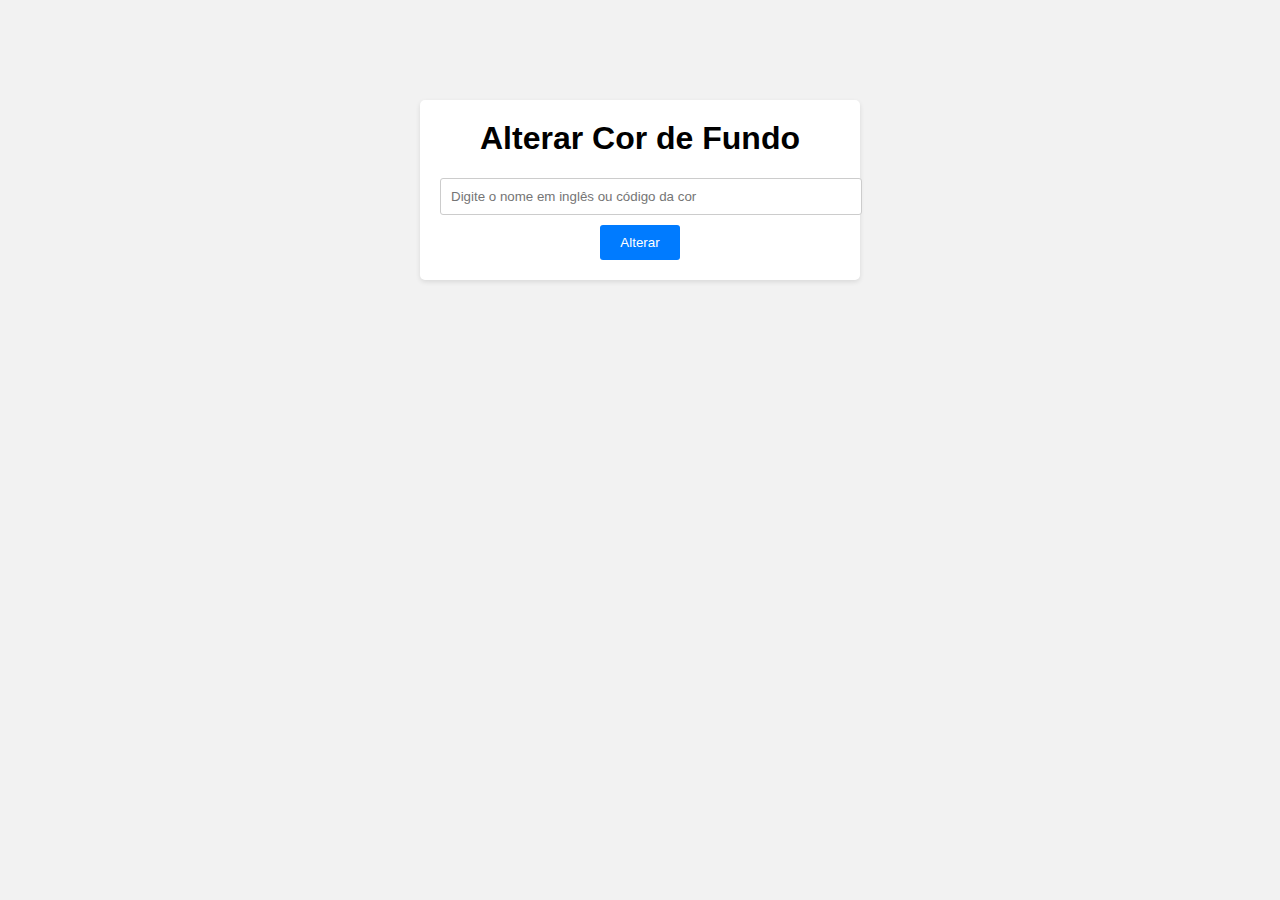
==== index.html @ 2cb16da2 "push mudar cor" ====
<!DOCTYPE html>
<html lang="en">
<head>
  <meta charset="UTF-8">
  <meta name="viewport" content="width=device-width, initial-scale=1.0">
  <link rel="stylesheet" href="style.css">
  <link rel="shortcut icon" href="favicon.ico" type="image/x-icon">
  <title>Alterar Cor de Fundo</title>
</head>
<body>
  <div class="container">
    <h1>Alterar Cor de Fundo</h1>
    <input type="text" id="corInput" placeholder="Digite o nome em inglês ou código da cor">
    <button onclick="alterarCor()">Alterar</button>
  </div>

  <script src="script.js"></script>
</body>
</html>
---- style.css ----
body {
    margin: 0;
    padding: 0;
    font-family: Arial, sans-serif;
    text-align: center;
    background-color: #f2f2f2;
}

.container {
    max-width: 400px;
    margin: 100px auto;
    padding: 20px;
    background-color: #fff;
    border-radius: 5px;
    box-shadow: 0 2px 5px rgba(0, 0, 0, 0.1);
}

h1 {
    margin-top: 0;
}

input[type="text"] {
    width: 100%;
    padding: 10px;
    margin-bottom: 10px;
    border: 1px solid #ccc;
    border-radius: 3px;
}

button {
    padding: 10px 20px;
    background-color: #007bff;
    color: #fff;
    border: none;
    border-radius: 3px;
    cursor: pointer;
}

button:hover {
    background-color: #0056b3;
}
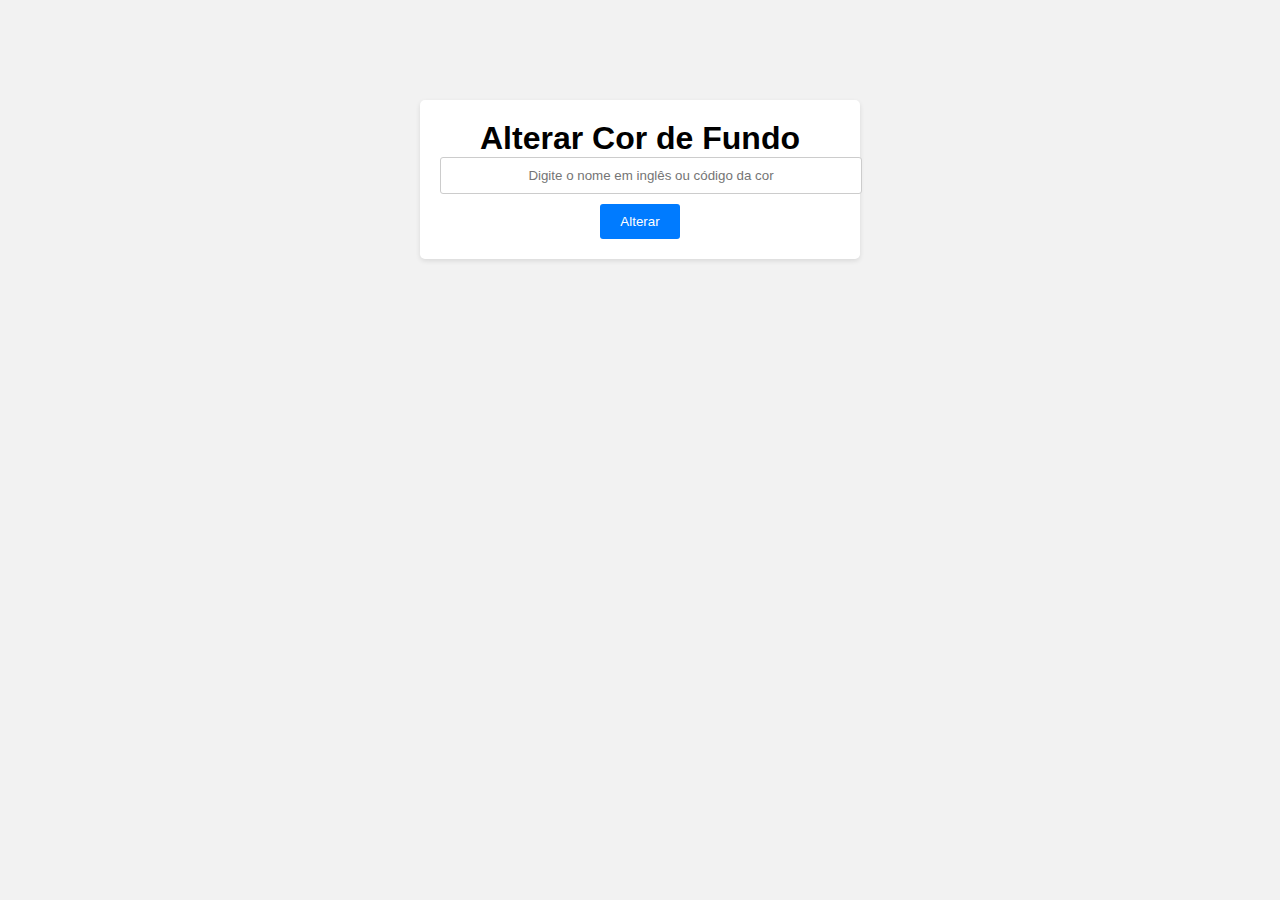
==== commit e7d8041c: "pato" ====
--- a/index.html
+++ b/index.html
@@ -1,5 +1,6 @@
 <!DOCTYPE html>
 <html lang="en">
+
 <head>
   <meta charset="UTF-8">
   <meta name="viewport" content="width=device-width, initial-scale=1.0">
@@ -7,6 +8,7 @@
   <link rel="shortcut icon" href="favicon.ico" type="image/x-icon">
   <title>Alterar Cor de Fundo</title>
 </head>
+
 <body>
   <div class="container">
     <h1>Alterar Cor de Fundo</h1>
@@ -16,4 +18,5 @@
 
   <script src="script.js"></script>
 </body>
-</html>
+
+</html>--- a/style.css
+++ b/style.css
@@ -1,8 +1,10 @@
-body {
+*{
     margin: 0;
     padding: 0;
     font-family: Arial, sans-serif;
     text-align: center;
+}
+body {
     background-color: #f2f2f2;
 }
 
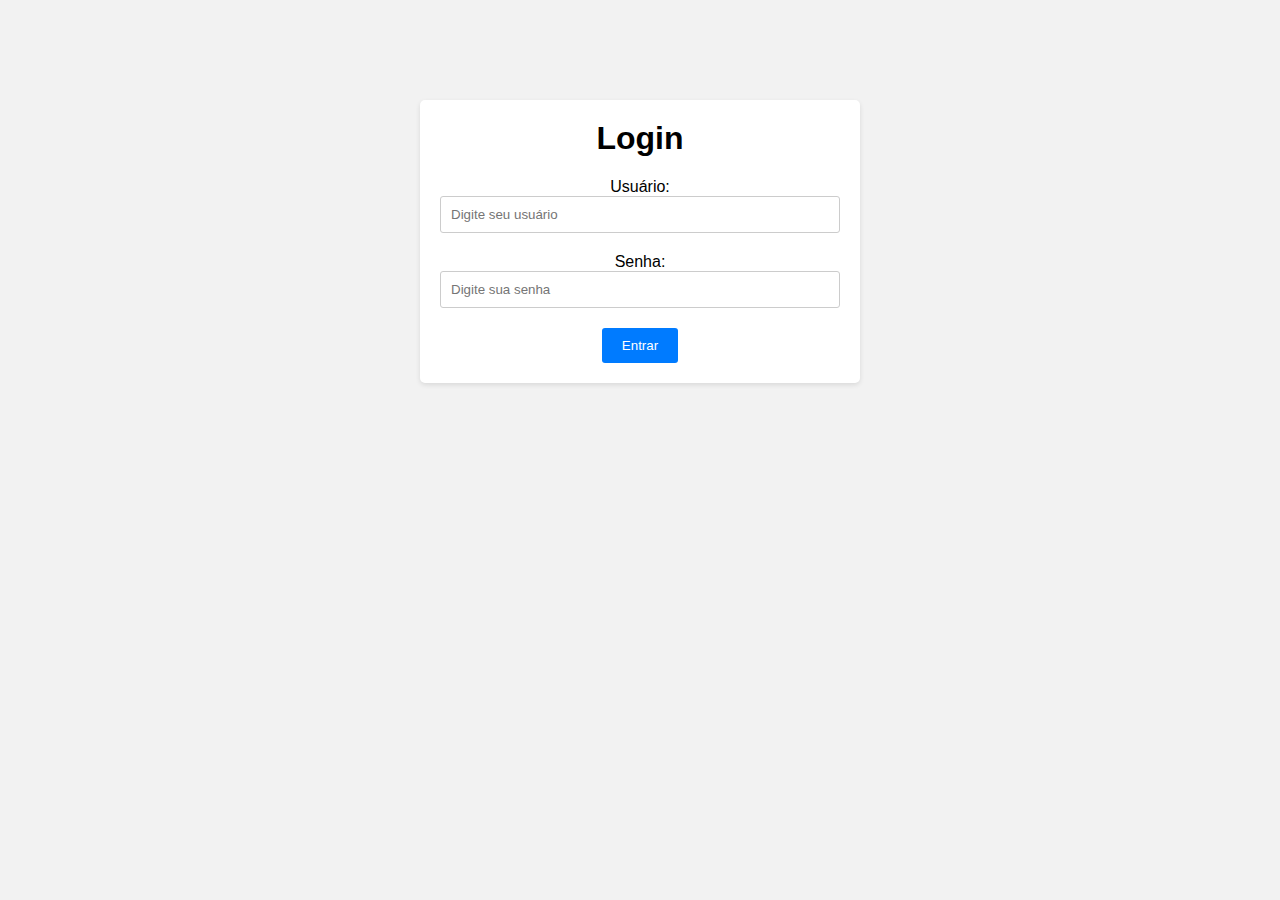
==== commit e549c1c8: "novo" ====
--- a/index.html
+++ b/index.html
@@ -4,16 +4,22 @@
 <head>
   <meta charset="UTF-8">
   <meta name="viewport" content="width=device-width, initial-scale=1.0">
+  <title>Login</title>
   <link rel="stylesheet" href="style.css">
-  <link rel="shortcut icon" href="favicon.ico" type="image/x-icon">
-  <title>Alterar Cor de Fundo</title>
 </head>
 
 <body>
   <div class="container">
-    <h1>Alterar Cor de Fundo</h1>
-    <input type="text" id="corInput" placeholder="Digite o nome em inglês ou código da cor">
-    <button onclick="alterarCor()">Alterar</button>
+    <h1>Login</h1>
+    <div class="input-group">
+      <label for="username">Usuário:</label>
+      <input type="text" id="username" placeholder="Digite seu usuário">
+    </div>
+    <div class="input-group">
+      <label for="password">Senha:</label>
+      <input type="password" id="password" placeholder="Digite sua senha">
+    </div>
+    <button onclick="login()">Entrar</button>
   </div>
 
   <script src="script.js"></script>
--- a/style.css
+++ b/style.css
@@ -1,10 +1,8 @@
-*{
+body {
     margin: 0;
     padding: 0;
     font-family: Arial, sans-serif;
     text-align: center;
-}
-body {
     background-color: #f2f2f2;
 }
 
@@ -21,8 +19,14 @@
     margin-top: 0;
 }
 
-input[type="text"] {
-    width: 100%;
+.input-group {
+    display: flex;
+    flex-direction: column;
+    margin-bottom: 10px;
+}
+
+input[type="text"],
+input[type="password"] {
     padding: 10px;
     margin-bottom: 10px;
     border: 1px solid #ccc;
@@ -40,4 +44,24 @@
 
 button:hover {
     background-color: #0056b3;
+}
+
+.color-buttons {
+    display: flex;
+    justify-content: center;
+    margin-top: 20px;
+}
+
+.color-button {
+    margin: 0 5px;
+    padding: 5px 10px;
+    background-color: #007bff;
+    color: #fff;
+    border: none;
+    border-radius: 3px;
+    cursor: pointer;
+}
+
+.color-button:hover {
+    background-color: #0056b3;
 }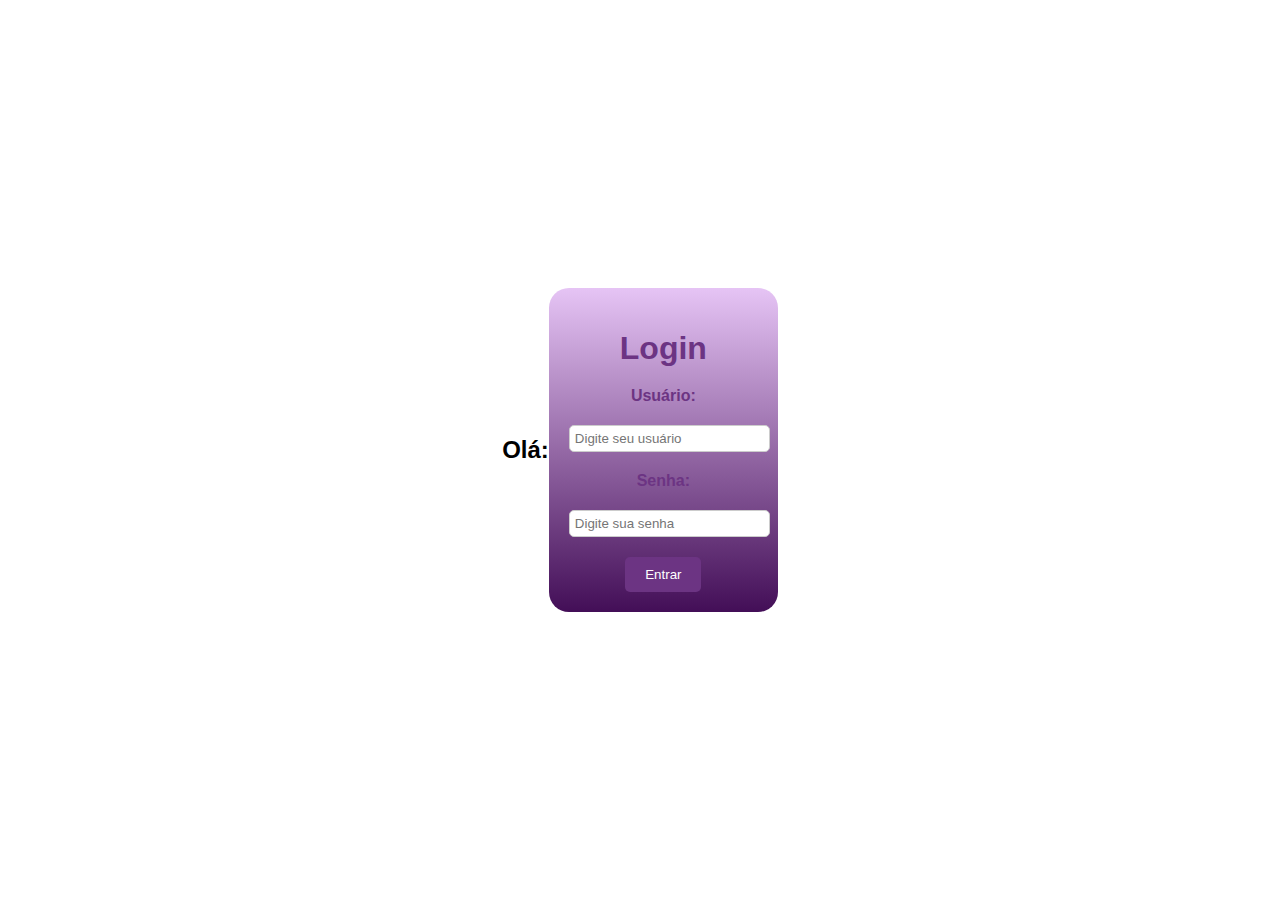
==== commit 2be96490: "novo" ====
--- a/index.html
+++ b/index.html
@@ -8,7 +8,13 @@
   <link rel="stylesheet" href="style.css">
 </head>
 
-<body>
+  <body>
+    <header>
+      <div class="top-bar">
+        <h2>Olá:</h2>
+      </div>
+    </header>
+
   <div class="container">
     <h1>Login</h1>
     <div class="input-group">
--- a/style.css
+++ b/style.css
@@ -1,67 +1,55 @@
 body {
     margin: 0;
     padding: 0;
+    display: flex;
+    justify-content: center;
+    align-items: center;
+    min-height: 100vh;
     font-family: Arial, sans-serif;
-    text-align: center;
-    background-color: #f2f2f2;
 }
 
 .container {
+    background: linear-gradient(to bottom, #e6c4f5, #430e57);
+    background-color: #ffffff;
+    border-radius: 20px;
+    padding: 20px;
     max-width: 400px;
-    margin: 100px auto;
-    padding: 20px;
-    background-color: #fff;
-    border-radius: 5px;
-    box-shadow: 0 2px 5px rgba(0, 0, 0, 0.1);
+    text-align: center;
 }
 
 h1 {
-    margin-top: 0;
+    color: #6c3483;
+    margin-bottom: 20px;
 }
 
 .input-group {
-    display: flex;
-    flex-direction: column;
-    margin-bottom: 10px;
+    margin-bottom: 20px;
+}
+
+label {
+    display: block;
+    margin-bottom: 20px;
+    color: #6c3483;
+    font-weight: bold;
 }
 
 input[type="text"],
 input[type="password"] {
-    padding: 10px;
-    margin-bottom: 10px;
+    padding: 5px;
     border: 1px solid #ccc;
-    border-radius: 3px;
+    border-radius: 5px;
+    width: 100%;
 }
 
 button {
-    padding: 10px 20px;
-    background-color: #007bff;
+    background-color: #6c3483;
     color: #fff;
     border: none;
-    border-radius: 3px;
+    border-radius: 5px;
+    padding: 10px 20px;
     cursor: pointer;
 }
 
 button:hover {
-    background-color: #0056b3;
+    background-color: #8e44ad;
 }
-
-.color-buttons {
-    display: flex;
-    justify-content: center;
-    margin-top: 20px;
-}
-
-.color-button {
-    margin: 0 5px;
-    padding: 5px 10px;
-    background-color: #007bff;
-    color: #fff;
-    border: none;
-    border-radius: 3px;
-    cursor: pointer;
-}
-
-.color-button:hover {
-    background-color: #0056b3;
-}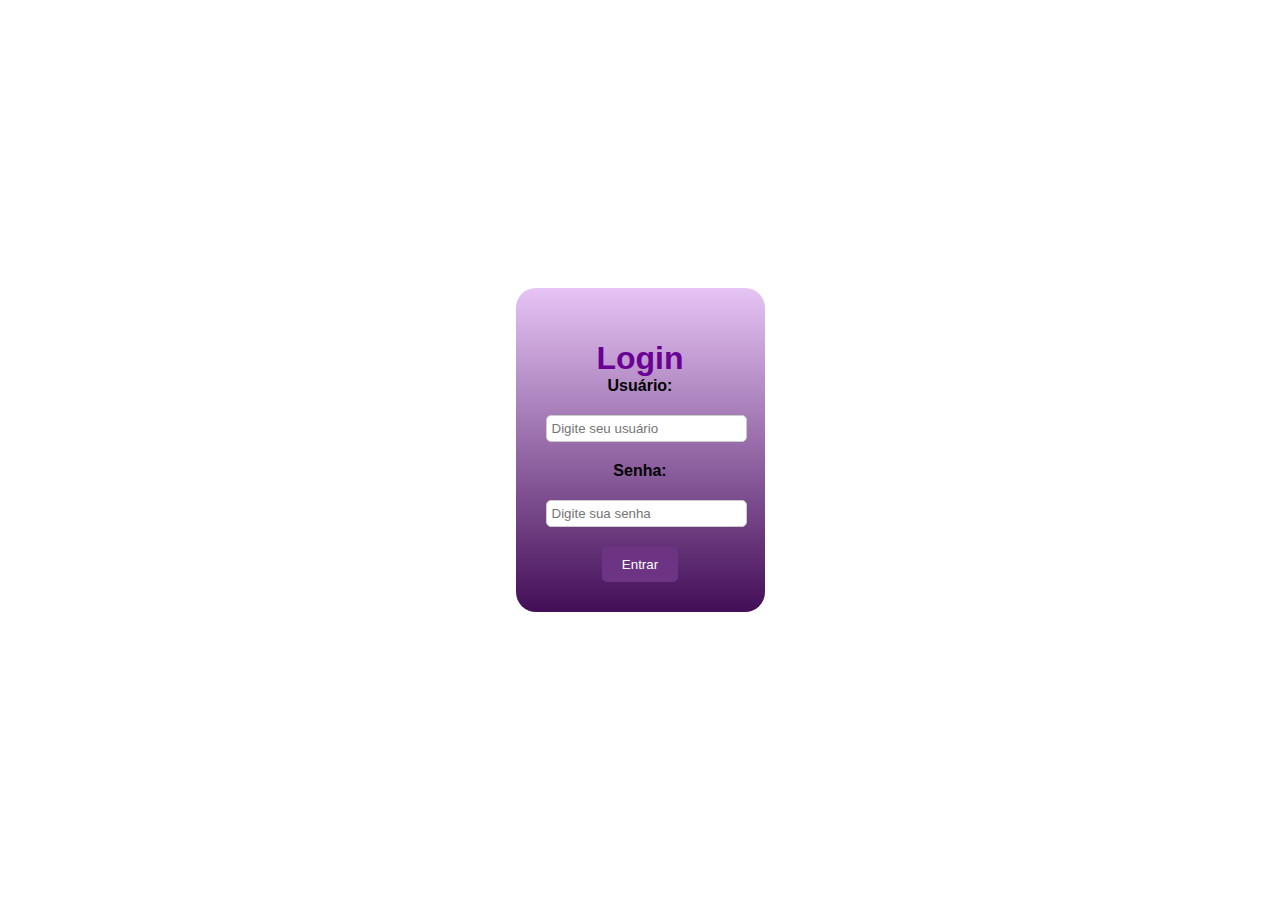
==== commit d91df037: "atualizado 21/05/23" ====
--- a/index.html
+++ b/index.html
@@ -9,12 +9,6 @@
 </head>
 
   <body>
-    <header>
-      <div class="top-bar">
-        <h2>Olá:</h2>
-      </div>
-    </header>
-
   <div class="container">
     <h1>Login</h1>
     <div class="input-group">
--- a/style.css
+++ b/style.css
@@ -12,14 +12,14 @@
     background: linear-gradient(to bottom, #e6c4f5, #430e57);
     background-color: #ffffff;
     border-radius: 20px;
-    padding: 20px;
-    max-width: 400px;
+    padding: 30px;
+    max-width: 700px;
     text-align: center;
 }
 
 h1 {
-    color: #6c3483;
-    margin-bottom: 20px;
+    color: #6a0094;
+    margin-bottom: 0px;
 }
 
 .input-group {
@@ -29,7 +29,7 @@
 label {
     display: block;
     margin-bottom: 20px;
-    color: #6c3483;
+    color: #000000;
     font-weight: bold;
 }
 
@@ -43,7 +43,7 @@
 
 button {
     background-color: #6c3483;
-    color: #fff;
+    color: #ffffff;
     border: none;
     border-radius: 5px;
     padding: 10px 20px;
@@ -51,5 +51,6 @@
 }
 
 button:hover {
-    background-color: #8e44ad;
+    background-color: #541c6d;
+    border-radius: 60px;
 }
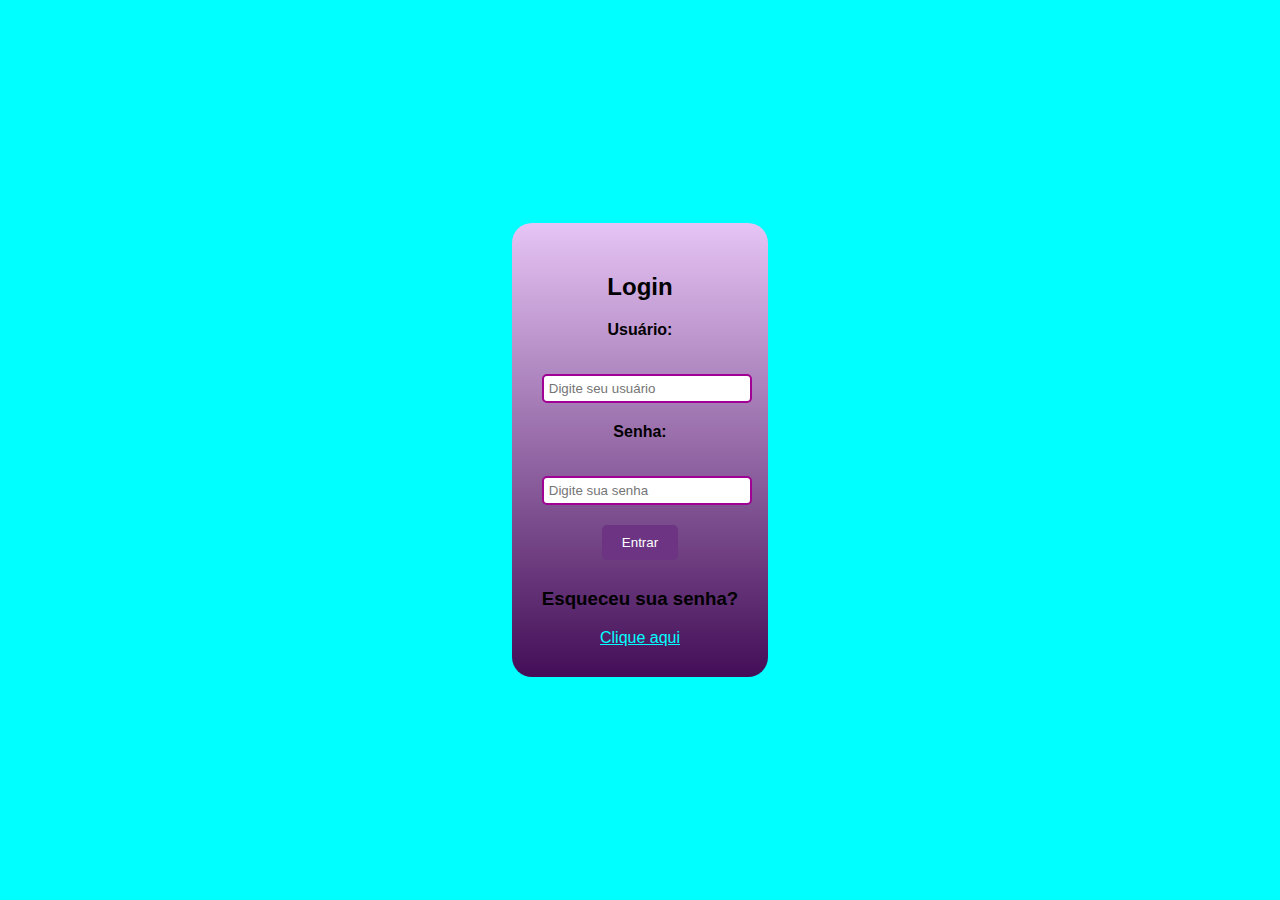
==== commit 798278bc: "atualização 22/05" ====
--- a/index.html
+++ b/index.html
@@ -8,21 +8,28 @@
   <link rel="stylesheet" href="style.css">
 </head>
 
-  <body>
-  <div class="container">
-    <h1>Login</h1>
-    <div class="input-group">
-      <label for="username">Usuário:</label>
-      <input type="text" id="username" placeholder="Digite seu usuário">
-    </div>
-    <div class="input-group">
-      <label for="password">Senha:</label>
-      <input type="password" id="password" placeholder="Digite sua senha">
-    </div>
-    <button onclick="login()">Entrar</button>
-  </div>
+<body>
+  <header>
+    <div class="container">
+      <h2>Login</h2>
+      <div class="input-group">
+        <label for="username">Usuário:</label>
+        <input type="text" id="username" placeholder="Digite seu usuário">
+      </div>
+      <div class="input-group">
+        <label for="password">Senha:</label>
+        <input type="password" id="password" placeholder="Digite sua senha">
+      </div>
+      <button onclick="login()">Entrar</button>
+      <div id="error-text" class="error-text"></div>
+      <div class="forgot-password">
+        <h3>Esqueceu sua senha?</h3>
+        <a href="#" onclick="location.reload()">Clique aqui</a>
+      </div>
+      
+  </header>
 
   <script src="script.js"></script>
 </body>
 
-</html>+</html>
--- a/style.css
+++ b/style.css
@@ -6,6 +6,9 @@
     align-items: center;
     min-height: 100vh;
     font-family: Arial, sans-serif;
+    width: 100%;
+    height: 100vh;
+    background-color: aqua;
 }
 
 .container {
@@ -13,13 +16,15 @@
     background-color: #ffffff;
     border-radius: 20px;
     padding: 30px;
-    max-width: 700px;
+    max-width: 800px;
     text-align: center;
+    max-width: 300px;
 }
 
 h1 {
     color: #6a0094;
-    margin-bottom: 0px;
+    margin-bottom: 10px;
+    margin-top: 10px;
 }
 
 .input-group {
@@ -31,13 +36,15 @@
     margin-bottom: 20px;
     color: #000000;
     font-weight: bold;
+    margin-top: 15px;
 }
 
 input[type="text"],
 input[type="password"] {
-    padding: 5px;
-    border: 1px solid #ccc;
+    padding: 5px 5px;
+    border: 2px solid #a00093;
     border-radius: 5px;
+    margin-top: 15px;
     width: 100%;
 }
 
@@ -48,9 +55,25 @@
     border-radius: 5px;
     padding: 10px 20px;
     cursor: pointer;
+    margin-bottom: 10px;
+
 }
 
 button:hover {
-    background-color: #541c6d;
+    background-color: #15ff00;
     border-radius: 60px;
+    color: #000000;
 }
+
+input[type="number" i] {
+    padding: 8px 10px;
+    border-radius: 10px;
+    margin-right: center;
+}
+
+a:-webkit-any-link {
+    color: -webkit-link;
+    cursor: pointer;
+    text-decoration: underline;
+    color: aqua;
+}